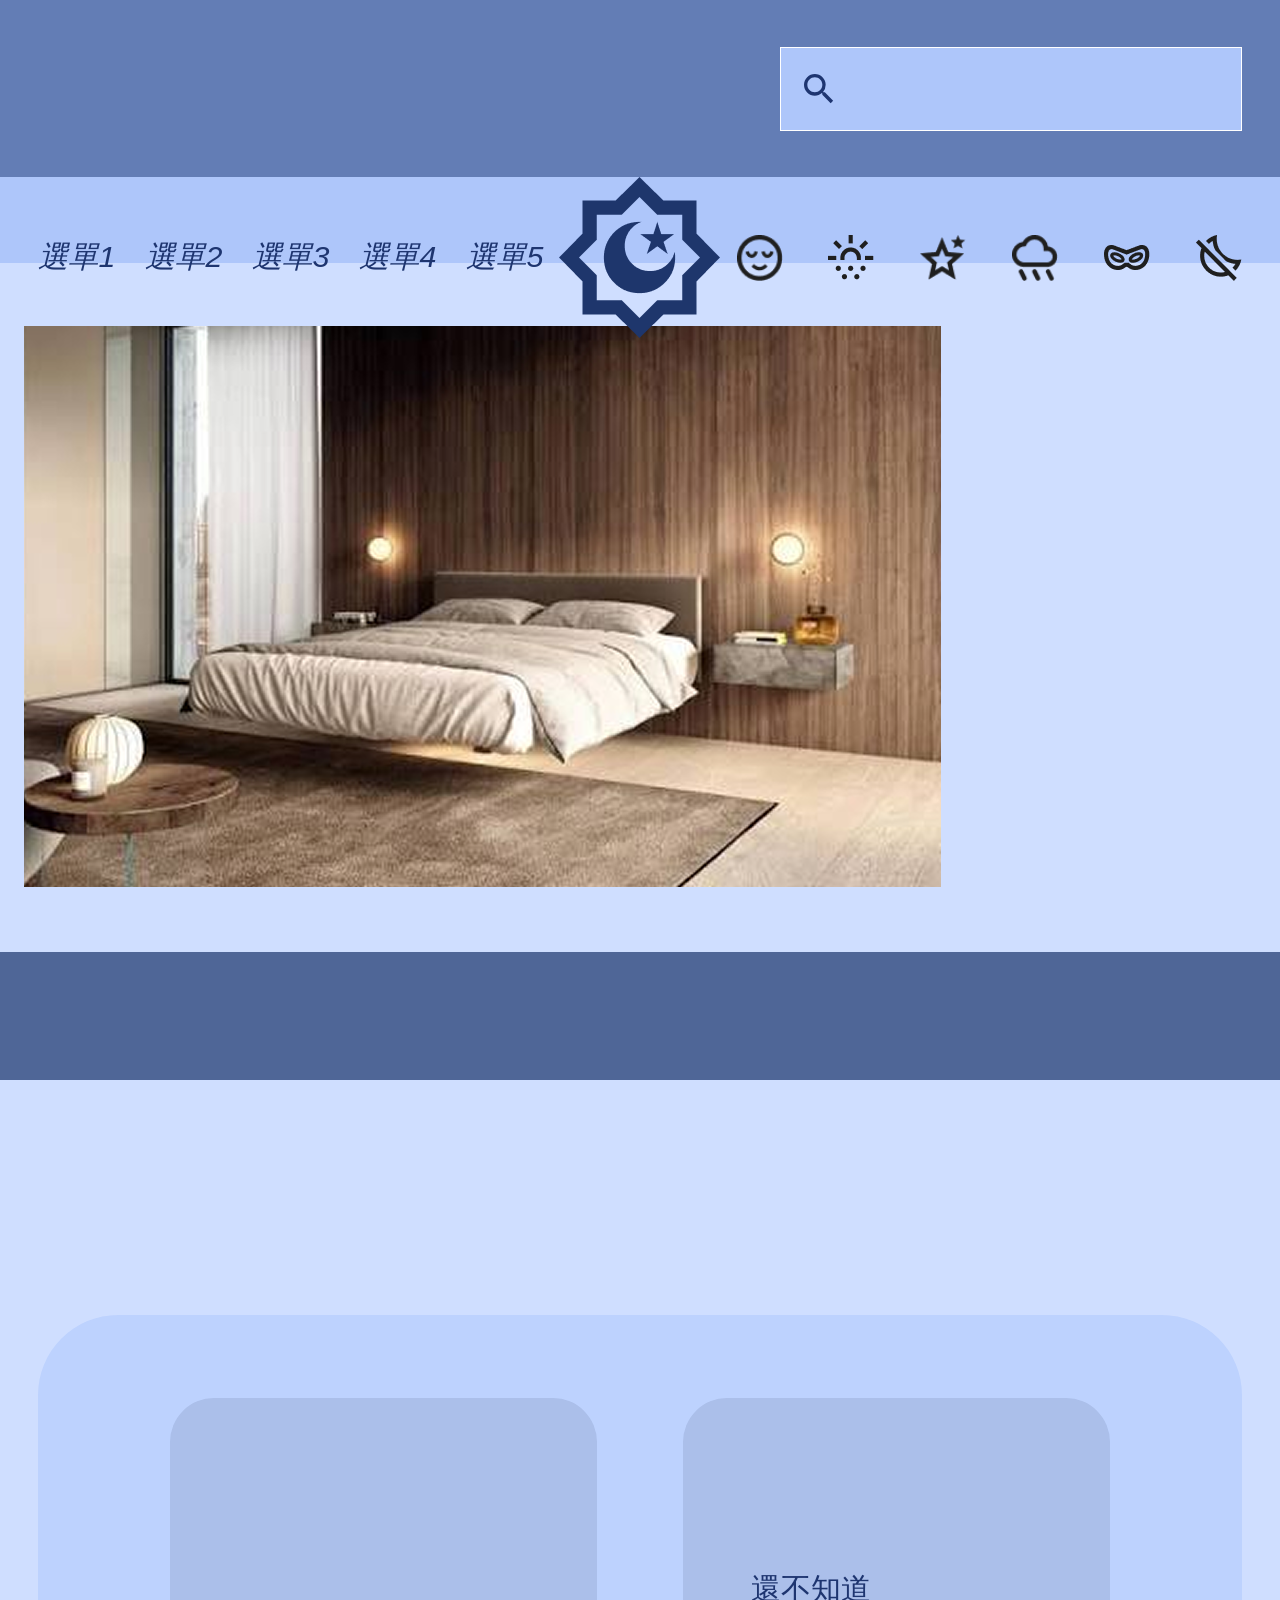
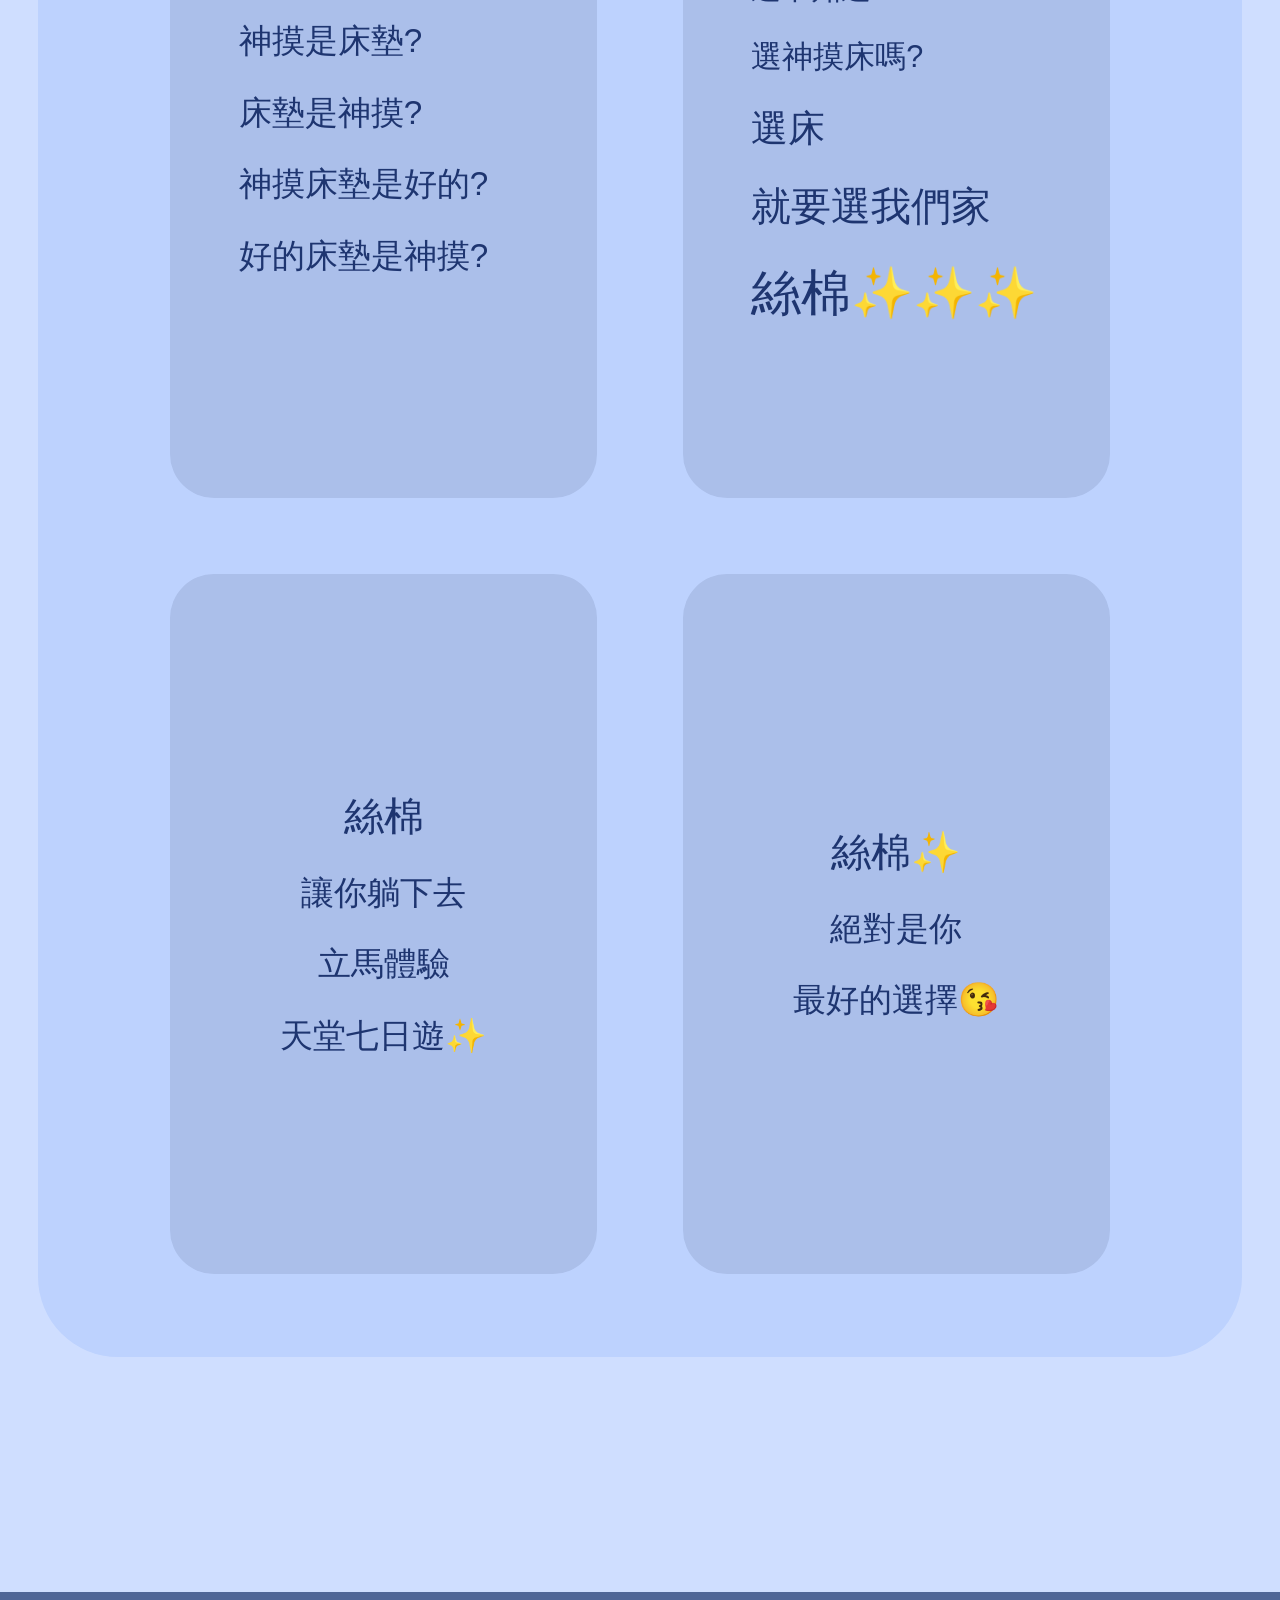
==== index.html @ d6ff4ab5 "Add files via upload" ====
<!DOCTYPE html>
<html lang="zh-Hant">
<head>
  <meta charset="UTF-8">
  <meta name="viewport" content="width=device-width, initial-scale=1">
  <title>絲棉｜首頁</title>
  <link rel="stylesheet" href="style.css">
</head>
<body>

  <header class="site-header">
    <form class="search" role="search" action="#" method="get">
      <label for="search-input" class="visually-hidden">搜尋</label>
      <svg class="search__icon" viewBox="0 0 24 24" aria-hidden="true">
        <path d="M15.5 14h-.79l-.28-.27A6.47 6.47 0 0 0 16 9.5 6.5 6.5 0 1 0 9.5 16c1.61 0 3.09-.59 4.23-1.57l.27.28v.79l5 4.99L20.49 19l-4.99-5Zm-6 0C7.01 14 5 11.99 5 9.5S7.01 5 9.5 5 14 7.01 14 9.5 11.99 14 9.5 14Z"/>
      </svg>
      <input id="search-input" class="search__input" type="search" name="q">
    </form>
  </header>

  <nav class="site-nav" aria-label="主選單">
    <ul class="nav-menu">
      <li><a href="#">選單1</a></li>
      <li><a href="#">選單2</a></li>
      <li><a href="#">選單3</a></li>
      <li><a href="#">選單4</a></li>
      <li><a href="#">選單5</a></li>
    </ul>

    <a class="nav-logo" href="#" aria-label="回首頁">
      <img src="imggg/logo.png" alt="網站標誌">
    </a>

    <ul class="nav-icons">
      <li><a href="#" aria-label="好眠"><img src="imggg/icon-sleepy_png.png" alt="好眠"></a></li>
      <li><a href="#" aria-label="日出"><img src="imggg/icon-sunrise_png.png" alt="日出"></a></li>
      <li><a href="#" aria-label="星星"><img src="imggg/icon-stars_png.png" alt="星星"></a></li>
      <li><a href="#" aria-label="雨天"><img src="imggg/icon-rain_png.png" alt="雨天"></a></li>
      <li><a href="#" aria-label="面具"><img src="imggg/icon-mask_png.png" alt="面具"></a></li>
      <li><a href="#" aria-label="失眠"><img src="imggg/icon-bedtime-off_png.png" alt="失眠"></a></li>
    </ul>
  </nav>

  <main class="site-main">
    <!-- 內容範圍區域（框線不顯示）：首頁 banner -->
    <div class="content">
      <section class="banner" aria-label="首頁 banner">
        <img src="imggg/banner_png.png" alt="首頁 banner">
      </section>
    </div>

    <!-- 分隔色帶 -->
    <div class="band" aria-hidden="true"></div>

    <!-- 宣傳文案 -->
    <section class="promo" aria-labelledby="promo-title">
      <h2 id="promo-title" class="visually-hidden">絲棉床墊</h2>
      <div class="promo__panel">

        <article class="card card--left">
          <p>神摸是床墊?</p>
          <p>床墊是神摸?</p>
          <p>神摸床墊是好的?</p>
          <p>好的床墊是神摸?</p>
        </article>

        <article class="card card--left card--grow">
          <p>還不知道</p>
          <p>選神摸床嗎?</p>
          <p>選床</p>
          <p>就要選我們家</p>
          <p>絲棉✨✨✨</p>
        </article>

        <article class="card card--center">
          <p class="card__title">絲棉</p>
          <p>讓你躺下去</p>
          <p>立馬體驗</p>
          <p>天堂七日遊✨</p>
        </article>

        <article class="card card--center">
          <p class="card__title">絲棉✨</p>
          <p>絕對是你</p>
          <p>最好的選擇😘</p>
        </article>

      </div>
    </section>
  </main>

  <footer class="site-footer"></footer>

</body>
</html>
---- style.css ----
/* =====================================================
   style.css  共用樣式（index / web02 / web03 / style）
   目錄：
   1. 變數   2. 基本設定   3. header   4. nav
   5. main / banner / 色帶   6. footer
   7. 首頁（index）   8. web02   9. web03   10. RWD
   ===================================================== */

/* ===== 1. 變數 ===== */
:root {
  --c-header: #637db5;
  --c-nav: #aec6fa;
  --c-main: #cfdeff;
  --c-footer: #4f6697;
  --c-panel: #bdd2fe;
  --c-card: #abbfea;
  --c-ink: #1e3570;

  --logo-size: 162px;
  --header-h: 177px;
  --nav-h: 86px;
  --footer-h: 129px;
}

/* ===== 2. 基本設定 ===== */
*, *::before, *::after { box-sizing: border-box; }

html, body { margin: 0; }

body {
  min-height: 100vh;
  display: flex;
  flex-direction: column;
  font-family: "Noto Sans TC", "PingFang TC", "Microsoft JhengHei", sans-serif;
  color: var(--c-ink);
  background: var(--c-main);
}

ul { margin: 0; padding: 0; list-style: none; }
a { color: inherit; text-decoration: none; }
img { display: block; max-width: 100%; }

.visually-hidden {
  position: absolute;
  width: 1px; height: 1px;
  overflow: hidden;
  clip: rect(0 0 0 0);
  white-space: nowrap;
}

a:focus-visible, input:focus-visible {
  outline: 3px solid var(--c-ink);
  outline-offset: 3px;
}

/* ===== 3. header ===== */
.site-header {
  height: var(--header-h);
  padding: 47px 3% 0;
  display: flex;
  justify-content: flex-end;
  align-items: flex-start;
  background: var(--c-header);
}

.search {
  width: 38.4%;
  min-width: 240px;
  height: 84px;
  display: flex;
  align-items: center;
  gap: 12px;
  padding: 0 18px;
  background: var(--c-nav);
  border: 1px solid #fff;
}

.search__icon {
  flex: none;
  width: 40px;
  height: 40px;
  fill: var(--c-ink);
}

.search__input {
  flex: 1;
  min-width: 0;
  height: 100%;
  border: 0;
  background: transparent;
  font: inherit;
  font-size: 1.25rem;
  color: var(--c-ink);
}
.search__input:focus-visible { outline-offset: -3px; }

/* ===== 4. nav ===== */
.site-nav {
  position: relative;
  height: var(--nav-h);
  display: grid;
  grid-template-columns: 1fr var(--logo-size) 1fr;
  align-items: center;
  padding: 0 3%;
  background: var(--c-nav);
}

.nav-menu {
  display: flex;
  justify-content: space-between;
  padding-right: 3%;
}

.nav-menu a {
  font-size: 1.9rem;
  font-style: italic;
  white-space: nowrap;
}
.nav-menu a:hover { text-decoration: underline; text-underline-offset: 6px; }

/* Logo：置中並向上突出 header */
.nav-logo {
  grid-column: 2;
  justify-self: center;
  align-self: end;
  width: var(--logo-size);
  height: var(--logo-size);
  margin-bottom: -1px;
  position: relative;
  z-index: 2;
}
.nav-logo img { width: 100%; height: 100%; }

.nav-icons {
  grid-column: 3;
  display: flex;
  justify-content: space-between;
  align-items: center;
  padding-left: 3%;
}

/* 圖示尺寸不一，統一放進 46px 方框並保持比例 */
.nav-icons img { width: 46px; height: 46px; object-fit: contain; }
.nav-icons a { display: block; transition: transform .15s; }
.nav-icons a:hover { transform: translateY(-3px); }

/* ===== 5. main / banner / 色帶 ===== */
.site-main {
  flex: 1;
  padding: 63px 0 65px;
  background: var(--c-main);
}

/* web02、web03：內容面板直接接 footer，底部不留白 */
.site-main--flush { padding-bottom: 0; }

/* 內容範圍：1280px，框線不顯示（僅保留版面空間） */
.content {
  width: min(1280px, 100% - 48px);
  min-height: 560px;
  margin: 0 auto;
}

/* banner：依圖片原尺寸顯示（不拉伸），靠左；右側空白露出 main 底色 */
.banner img {
  width: auto;
  height: auto;
  max-width: 100%;
}

/* 分隔色帶 */
.band {
  height: 128px;
  margin-top: 65px;
  background: var(--c-footer);
}

/* ===== 6. footer ===== */
.site-footer {
  height: var(--footer-h);
  background: var(--c-footer);
}

/* ===== 7. 首頁（index）宣傳文案 ===== */
.promo {
  padding: 235px 3% 170px;
}

.promo__panel {
  width: min(1550px, 100%);
  margin: 0 auto;
  padding: 83px 132px;
  display: grid;
  grid-template-columns: 1fr 1fr;
  gap: 76px 86px;
  background: var(--c-panel);
  border-radius: 80px;
}

.card {
  /* 字級以視窗寬度縮放，1920px 時約 50px */
  font-size: clamp(1.2rem, 2.6vw, 3.1rem);
  min-height: 700px;
  padding: 48px 40px;
  display: flex;
  flex-direction: column;
  justify-content: center;
  gap: 0.85em;
  background: var(--c-card);
  border-radius: 44px;
}

.card p { margin: 0; line-height: 1.3; }

.card--left   { align-items: flex-start; padding-left: 16%; }
.card--center { align-items: center; text-align: center; }
.card__title  { font-size: 1.2em; }

/* 右上卡片：文字逐行放大 */
.card--grow p:nth-child(1) { font-size: .9em; }
.card--grow p:nth-child(2) { font-size: .92em; }
.card--grow p:nth-child(3) { font-size: 1.1em; }
.card--grow p:nth-child(4) { font-size: 1.2em; }
.card--grow p:nth-child(5) { font-size: 1.5em; }

/* ===== 8. web02：好床墊三要點（也是 web03 的面板基底） ===== */
.info {
  width: min(1550px, 100%);
  margin: 0 auto;
  padding-top: 173px;
  background: var(--c-panel);
  border-radius: 14px 14px 0 0;
}

.info__item h1,
.info__item h2 {
  margin: 0;
  padding: 0 3%;
  min-height: 180px;
  display: flex;
  align-items: center;
  font-size: clamp(1.2rem, 2.85vw, 3.4rem);
  font-weight: 400;
  background: var(--c-card);
}

.info__item p {
  margin: 0;
  padding: 18px 6.2%;
  font-size: clamp(1rem, 2.4vw, 2.9rem);
  line-height: 2.35;
}

/* 最後一區底部多留白 */
.info__item--last p { padding-bottom: 250px; }

/* ===== 9. web03：床墊種類、材質介紹 ===== */
.info--types { padding-bottom: 100px; }

/* 標題文字與內文對齊（左側縮排） */
.info__item .info__title--indent { padding-left: 6.2%; }

.types {
  margin-top: 85px;
  padding: 0 5.6%;
  display: grid;
  grid-template-columns: 1fr 1fr;
  gap: 53px 59px;
}

.type-card {
  min-height: clamp(260px, 29vw, 560px);
  padding: 40px 36px;
  display: flex;
  flex-direction: column;
  justify-content: center;
  font-size: clamp(1rem, 2.3vw, 2.8rem);
  background: var(--c-card);
  border-radius: 66px;
}

.type-card h2 {
  margin: 0 -.7em .6em;   /* 標題可略微超出內距，避免長標題換行 */
  font-size: 1.2em;
  font-weight: 400;
  text-align: center;
}

.type-card p {
  margin: 0;
  padding: 0 .3em;
  line-height: 1.2;
}

.type-card ul {
  margin: 0;
  padding-left: 2.1em;
  list-style: disc;
}

.type-card li {
  line-height: 1.1;
  margin-bottom: 1.2em;
}
.type-card li:last-child { margin-bottom: 0; }

/* ===== 10. RWD ===== */
@media (max-width: 1100px) {
  .nav-menu a { font-size: 1.4rem; }
  .nav-icons img { width: 34px; height: 34px; }

  /* 首頁 */
  .promo { padding: 120px 3%; }
  .promo__panel { padding: 48px 5%; gap: 32px; border-radius: 48px; }
  .card { min-height: 420px; padding: 32px 24px; border-radius: 32px; }

  /* web02 */
  .info { padding-top: 80px; }
  .info__item h1, .info__item h2 { min-height: 110px; }
  .info__item--last p { padding-bottom: 100px; }

  /* web03 */
  .info--types { padding-bottom: 60px; }
  .types { margin-top: 40px; gap: 28px; }
  .type-card { padding: 28px; border-radius: 40px; }
}

@media (max-width: 760px) {
  :root { --logo-size: 110px; --nav-h: auto; --header-h: 130px; }

  .site-header { padding-top: 24px; }
  .search { width: 100%; height: 64px; }

  .site-nav {
    grid-template-columns: 1fr;
    gap: 12px;
    padding: calc(var(--logo-size) / 2 + 8px) 5% 16px;
  }

  .nav-logo {
    position: absolute;
    top: calc(var(--logo-size) / -2);
    left: 50%;
    transform: translateX(-50%);
  }

  .nav-menu, .nav-icons {
    grid-column: 1;
    padding: 0;
    flex-wrap: wrap;
    gap: 12px 20px;
    justify-content: center;
  }
  .nav-menu a { font-size: 1.2rem; }

  .band { height: 64px; }

  /* 首頁 */
  .promo { padding: 64px 4%; }
  .promo__panel { grid-template-columns: 1fr; }
  .card { font-size: 1.6rem; min-height: 320px; }

  /* web02 */
  .info { padding-top: 40px; }
  .info__item h1, .info__item h2 { min-height: 80px; font-size: 1.3rem; }
  .info__item p { font-size: 1.05rem; line-height: 2; padding: 14px 5%; }
  .info__item p br { display: none; } /* 手機版讓文字自然換行 */
  .info__item--last p { padding-bottom: 48px; }

  /* web03 */
  .types { grid-template-columns: 1fr; padding: 0 4%; }
  .type-card { min-height: 0; font-size: 1.1rem; }
  .type-card li { margin-bottom: .8em; }
}
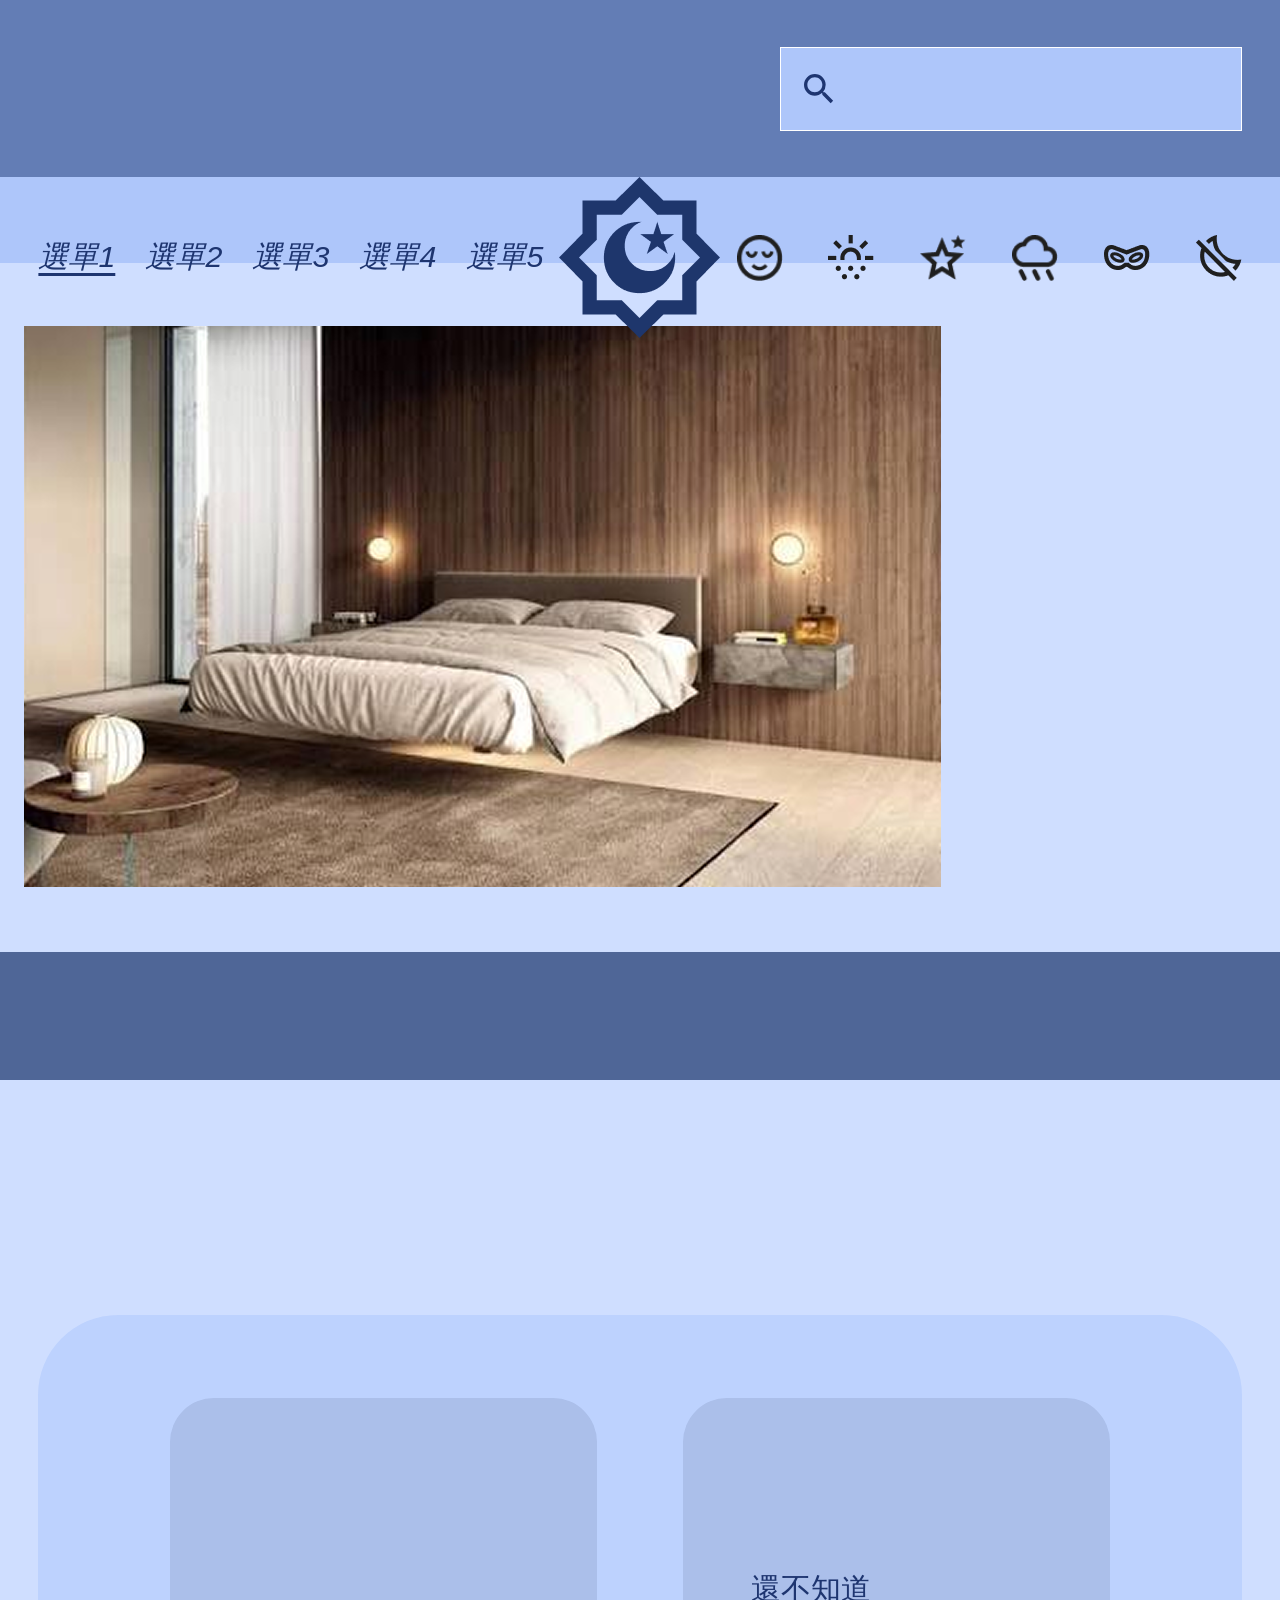
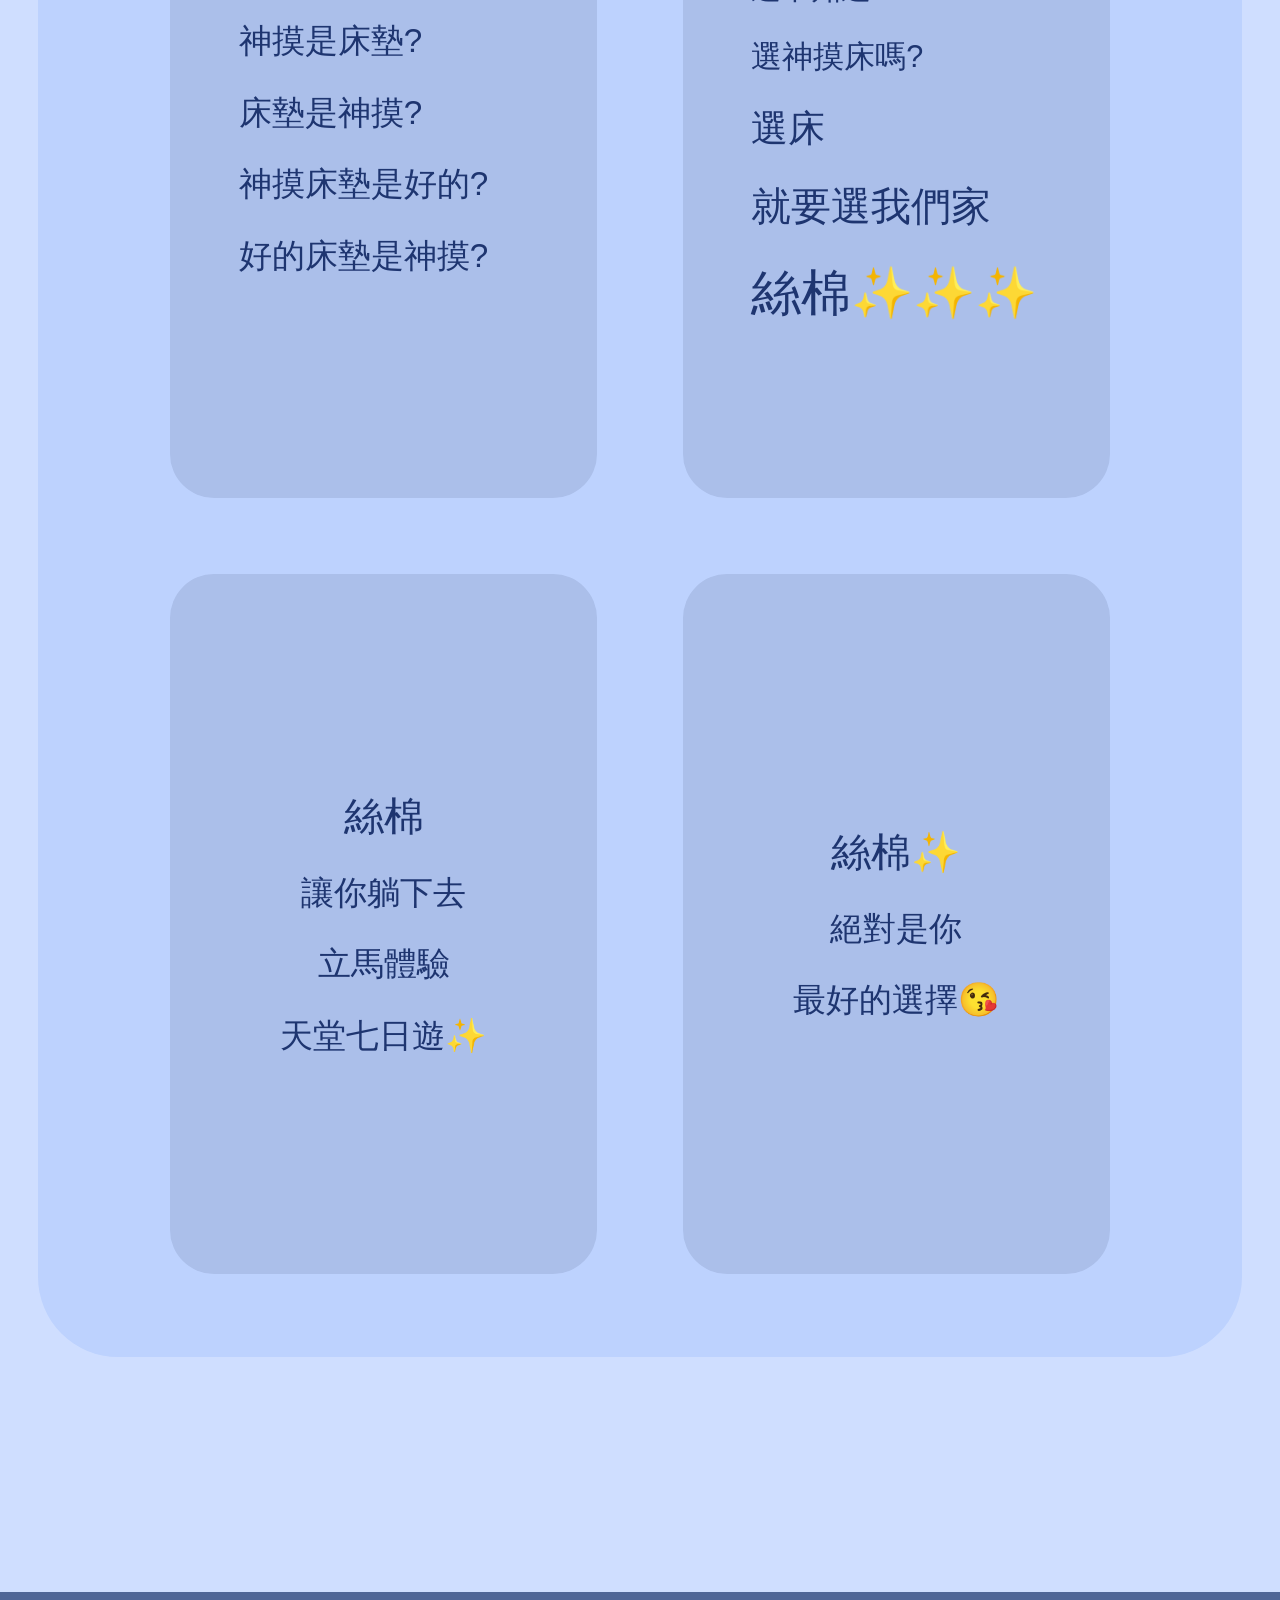
==== commit 2191b792: "Add files via upload" ====
--- a/index.html
+++ b/index.html
@@ -20,14 +20,14 @@
 
   <nav class="site-nav" aria-label="主選單">
     <ul class="nav-menu">
-      <li><a href="#">選單1</a></li>
-      <li><a href="#">選單2</a></li>
-      <li><a href="#">選單3</a></li>
+      <li><a href="index.html" aria-current="page">選單1</a></li>
+      <li><a href="web02.html">選單2</a></li>
+      <li><a href="web03.html">選單3</a></li>
       <li><a href="#">選單4</a></li>
       <li><a href="#">選單5</a></li>
     </ul>
 
-    <a class="nav-logo" href="#" aria-label="回首頁">
+    <a class="nav-logo" href="index.html" aria-label="回首頁">
       <img src="imggg/logo.png" alt="網站標誌">
     </a>
 
--- a/style.css
+++ b/style.css
@@ -117,6 +117,13 @@
   white-space: nowrap;
 }
 .nav-menu a:hover { text-decoration: underline; text-underline-offset: 6px; }
+
+/* 目前所在頁面 */
+.nav-menu a[aria-current="page"] {
+  text-decoration: underline;
+  text-decoration-thickness: 3px;
+  text-underline-offset: 6px;
+}
 
 /* Logo：置中並向上突出 header */
 .nav-logo {
